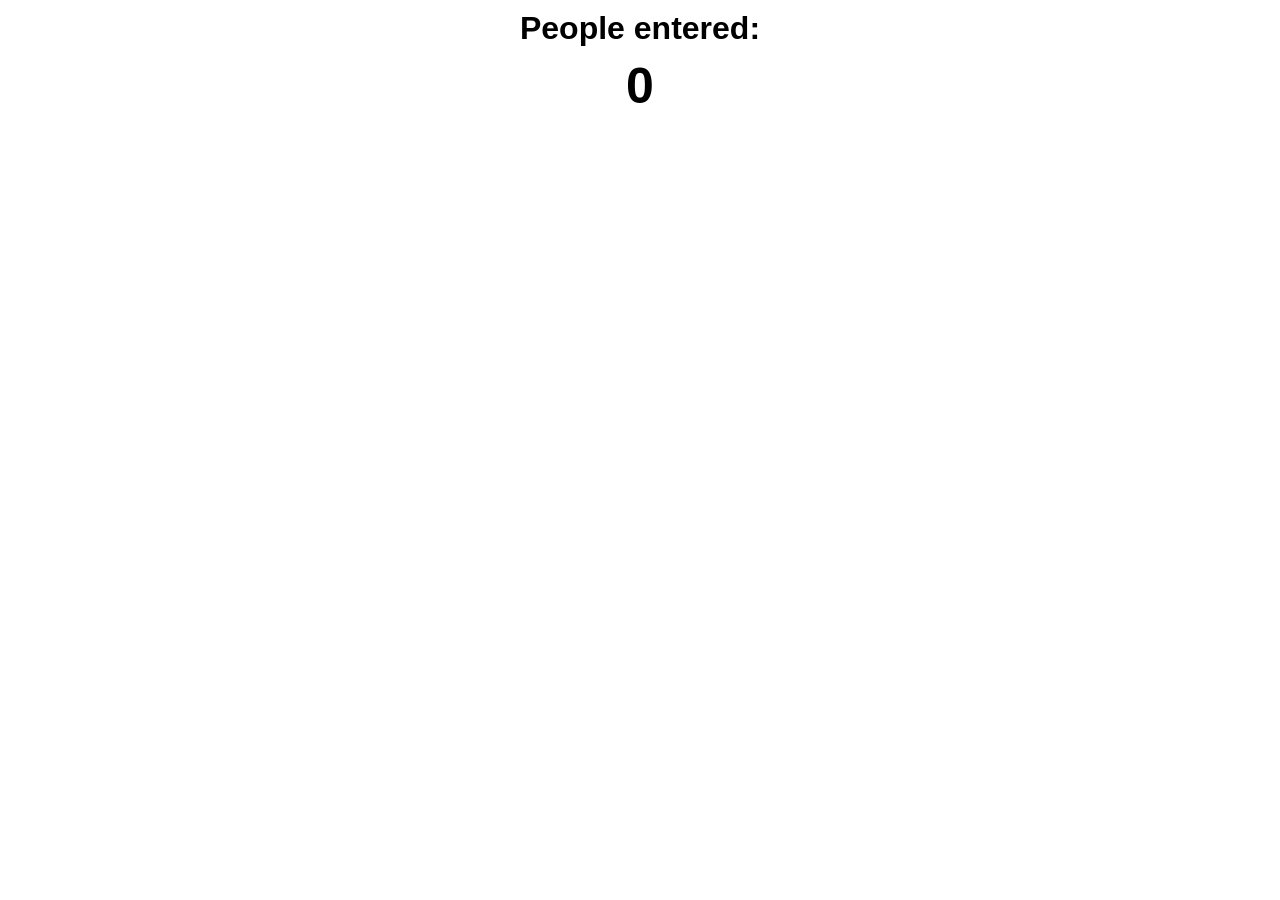
==== Passenger counter app/index.html @ 03a9a942 "feat: setting up" ====
<!DOCTYPE html>
<html lang="en">
<head>
    <meta charset="UTF-8">
    <meta name="viewport" content="width=device-width, initial-scale=1.0">
    <link rel="stylesheet" href="style.css">
    <title>Passenger Counter</title>
</head>
<body>
    <h1>People entered:</h1>
    <h2 id="count-el">0</h2>
    <script src="index.js"></script>
    
</body>
</html>
---- Passenger counter app/style.css ----
body {
    font-family: -apple-system, BlinkMacSystemFont, 'Segoe UI', Roboto, Oxygen, Ubuntu, Cantarell, 'Open Sans', 'Helvetica Neue', sans-serif;
    font-weight: bold;
    text-align: center;
}

h1 {
    margin-top: 10px;
    margin-bottom: 10px;
}

h2 {
    font-size: 50px;
    margin-top: 0;
    margin-bottom: 20px;
}

button {
    border: none;
    padding-top: 10px;
    padding-bottom: 10px;
    color: white;
    font-weight: bold;
    width: 200px;
    margin-bottom: 5px;
    border-radius: 5px;
}

#increment-btn {
    background: darkred;
}

#save-btn {
    background: darkgreen;
}
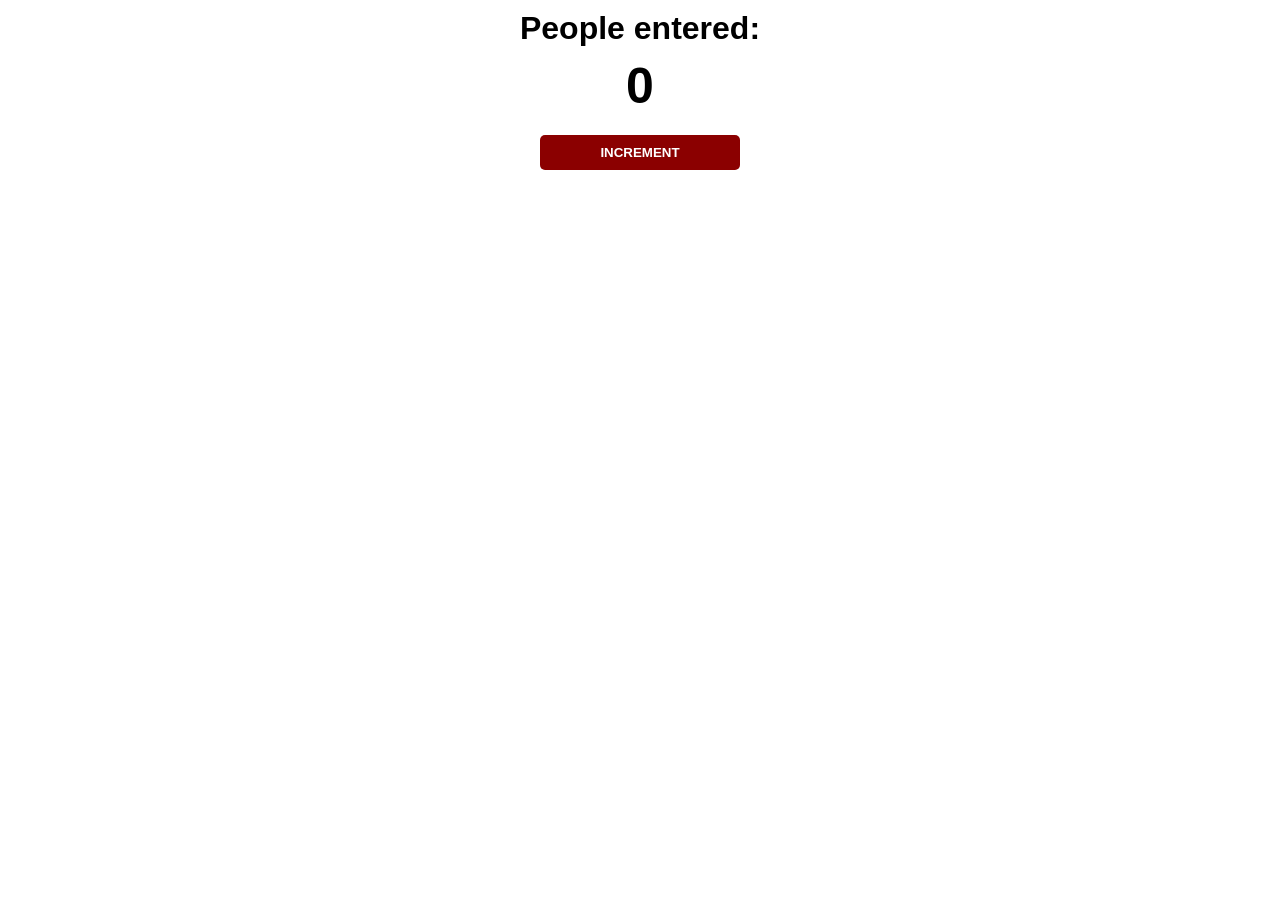
==== commit 623e445f: "feat: create counter" ====
--- a/Passenger counter app/index.html
+++ b/Passenger counter app/index.html
@@ -9,6 +9,10 @@
 <body>
     <h1>People entered:</h1>
     <h2 id="count-el">0</h2>
+
+    <button id="increment-btn" onclick="incrementCount()">
+        INCREMENT
+    </button>
     <script src="index.js"></script>
     
 </body>
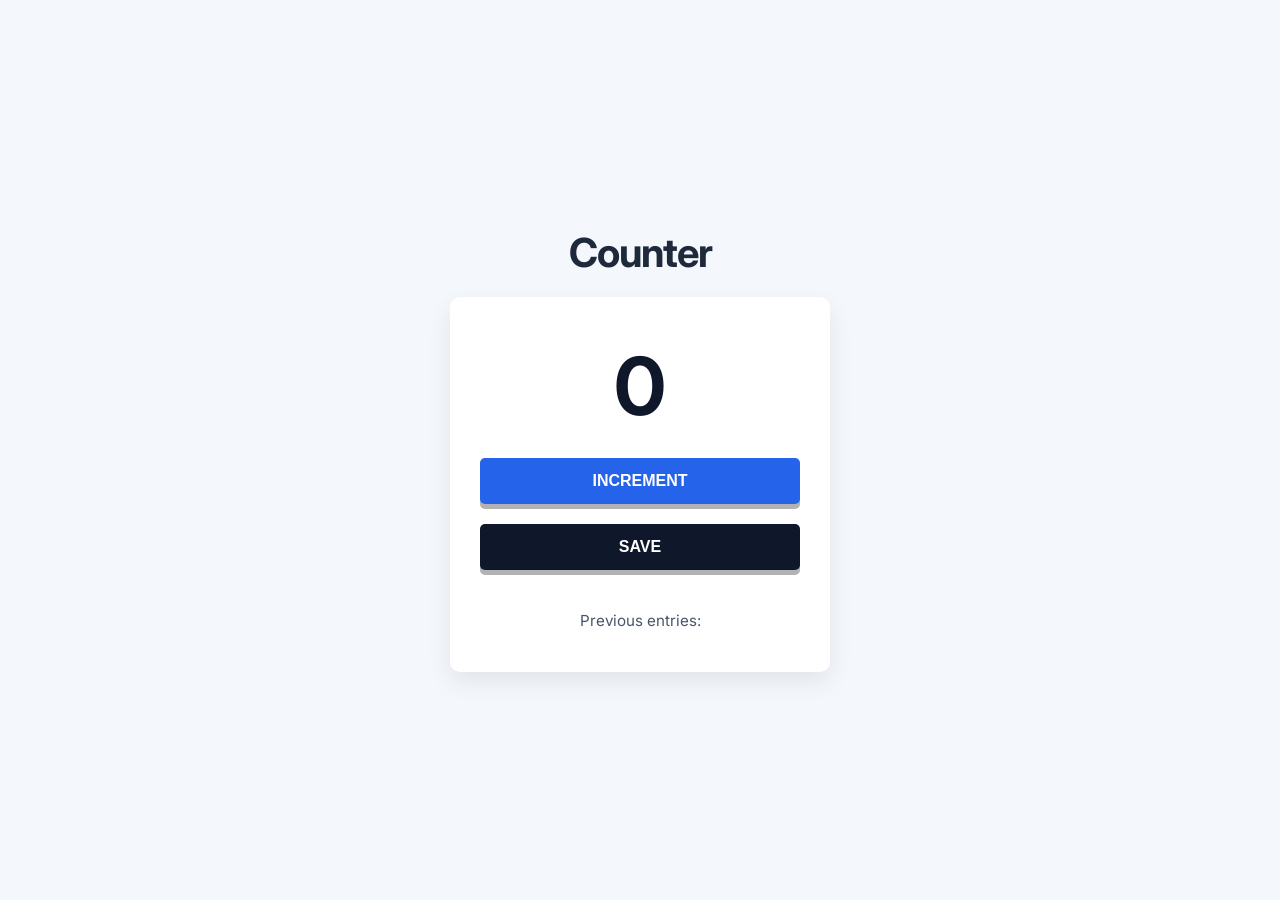
==== commit de7b164d: "feat: create history save" ====
--- a/Passenger counter app/index.html
+++ b/Passenger counter app/index.html
@@ -1,19 +1,19 @@
-<!DOCTYPE html>
+<!doctype html>
 <html lang="en">
-<head>
-    <meta charset="UTF-8">
-    <meta name="viewport" content="width=device-width, initial-scale=1.0">
-    <link rel="stylesheet" href="style.css">
+  <head>
+    <meta charset="UTF-8" />
+    <meta name="viewport" content="width=device-width, initial-scale=1.0" />
+    <link rel="stylesheet" href="style.css" />
     <title>Passenger Counter</title>
-</head>
-<body>
-    <h1>People entered:</h1>
-    <h2 id="count-el">0</h2>
-
-    <button id="increment-btn" onclick="incrementCount()">
-        INCREMENT
-    </button>
+  </head>
+  <body>
+    <h1>Counter</h1>
+    <div class="container">
+      <h2 id="count-el">0</h2>
+      <button id="increment-btn" onclick="incrementCount()">INCREMENT</button>
+      <button id="save-btn" onclick="save()">SAVE</button>
+      <p id="save-el">Previous entries: </p>
+    </div>
     <script src="index.js"></script>
-    
-</body>
-</html>+  </body>
+</html>
--- a/Passenger counter app/style.css
+++ b/Passenger counter app/style.css
@@ -1,35 +1,86 @@
-body {
-    font-family: -apple-system, BlinkMacSystemFont, 'Segoe UI', Roboto, Oxygen, Ubuntu, Cantarell, 'Open Sans', 'Helvetica Neue', sans-serif;
-    font-weight: bold;
+@import url('https://fonts.googleapis.com/css2?family=Inter:wght@400;500;700&display=swap');
+
+*{
+    margin: 0;
+    padding: 0;
+    box-sizing: border-box;
+}
+
+body{
+    font-family: "Inter", sans-serif;
+    min-height: 100vh;
+    display: flex;
+    flex-direction: column;
+    justify-content: center;
+    align-items: center;
+    background: #f4f7fb;
+    color: #1e293b;
+}
+
+h1{
+    margin-bottom: 20px;
+    font-size: 2.5rem;
+    font-weight: 700;
+    letter-spacing: -1px;
+}
+
+.container{
+    width: 90%;
+    max-width: 380px;
+    background: white;
+    padding: 40px 30px;
+    border-radius: 10px;
+    box-shadow:
+        0 10px 25px rgba(0,0,0,0.08);
     text-align: center;
 }
 
-h1 {
-    margin-top: 10px;
-    margin-bottom: 10px;
+#count-el{
+    font-size: 5rem;
+    font-weight: 700;
+    margin-bottom: 24px;
+    color: #0f172a;
 }
 
-h2 {
-    font-size: 50px;
-    margin-top: 0;
+button{
+    width: 100%;
+    padding: 14px;
+    border: none;
+    border-radius: 5px;
+    font-size: 1rem;
+    font-weight: 600;
+    cursor: pointer;
+    transition:
+        transform .15s ease,
+        opacity .15s ease,
+        box-shadow .15s ease;
     margin-bottom: 20px;
+        color: white;
+    box-shadow: 0 5px 0 rgba(0, 0, 0, 0.3);
 }
 
-button {
-    border: none;
-    padding-top: 10px;
-    padding-bottom: 10px;
-    color: white;
-    font-weight: bold;
-    width: 200px;
-    margin-bottom: 5px;
-    border-radius: 5px;
+#increment-btn{
+    background: #2563eb;
 }
 
-#increment-btn {
-    background: darkred;
+#save-btn{
+    background: #0f172a;
 }
 
-#save-btn {
-    background: darkgreen;
+button:hover{
+    opacity: .90;
+}
+
+button:active{
+    transform: translateY(5px);
+    box-shadow: 0   0   0   0;
+}
+
+#save-el{
+    margin-top: 20px;
+
+    color: #475569;
+
+    font-size: .95rem;
+    line-height: 1.5;
 }
